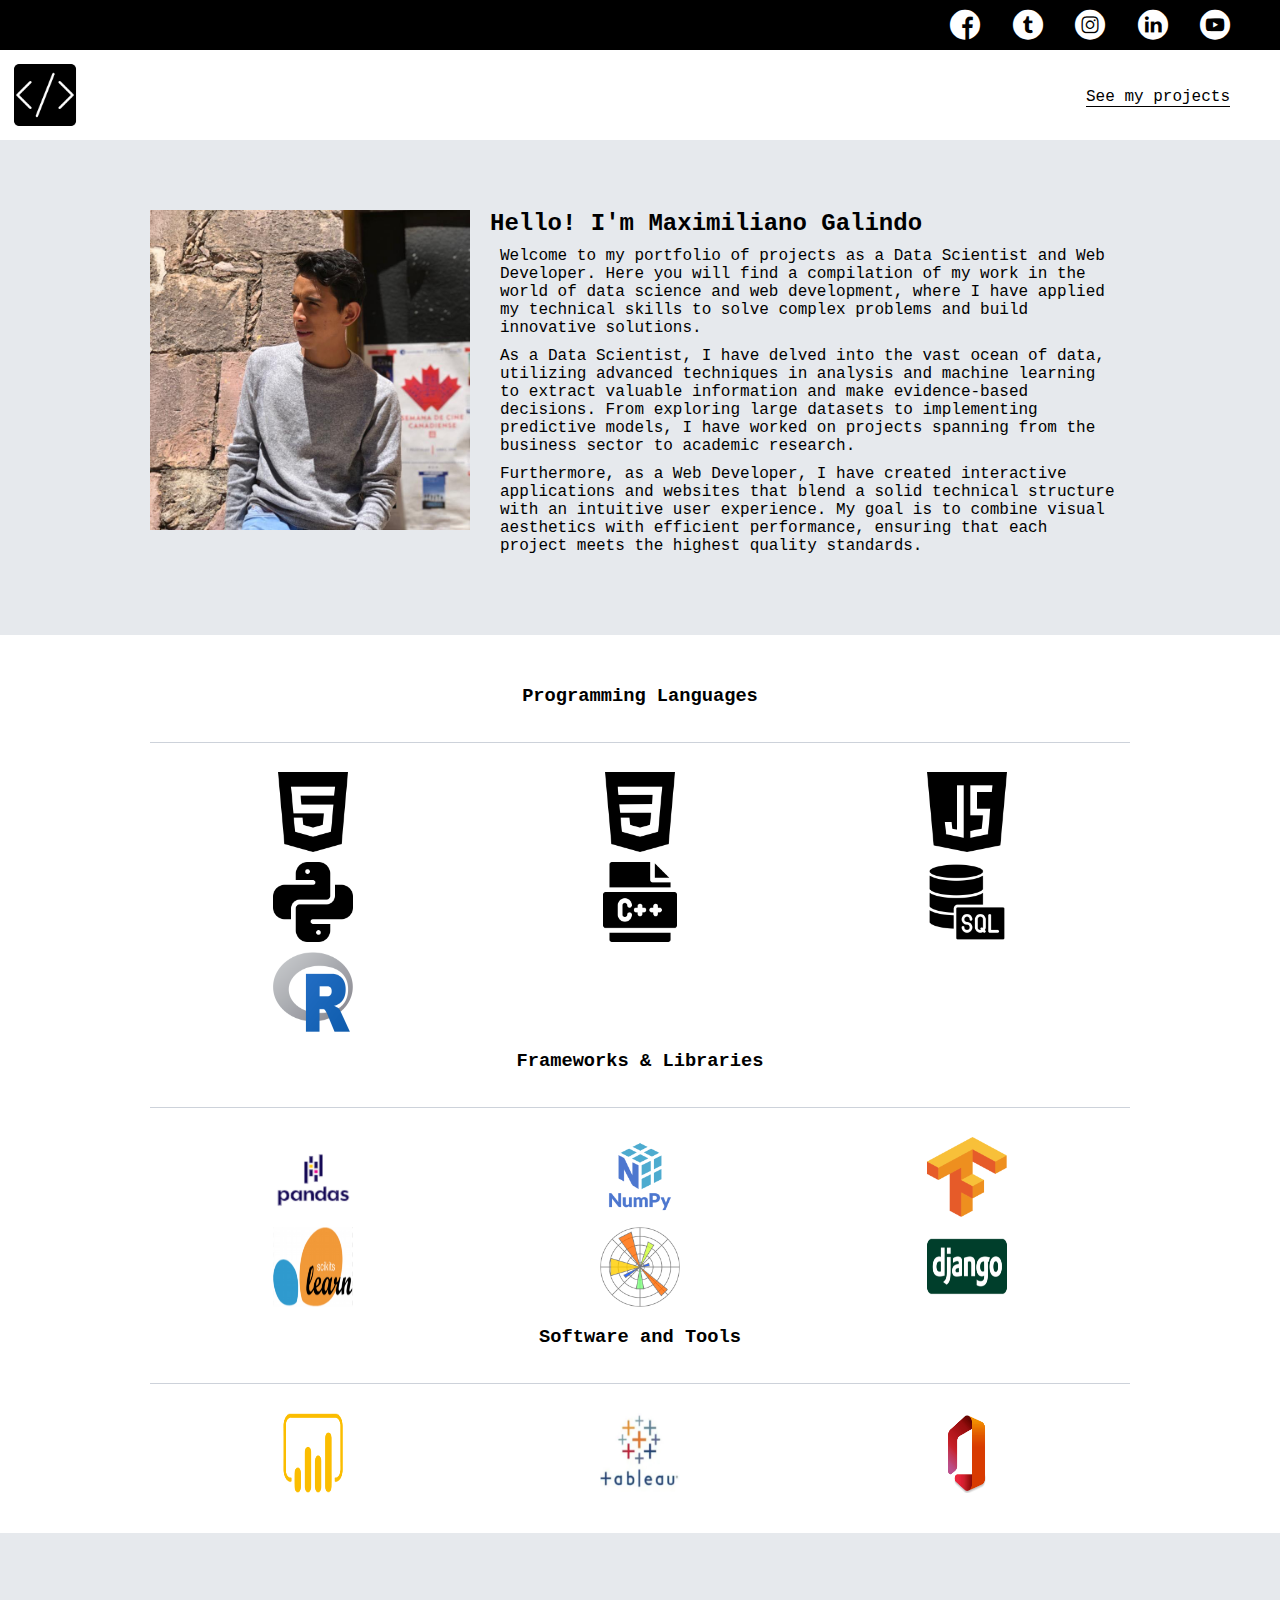
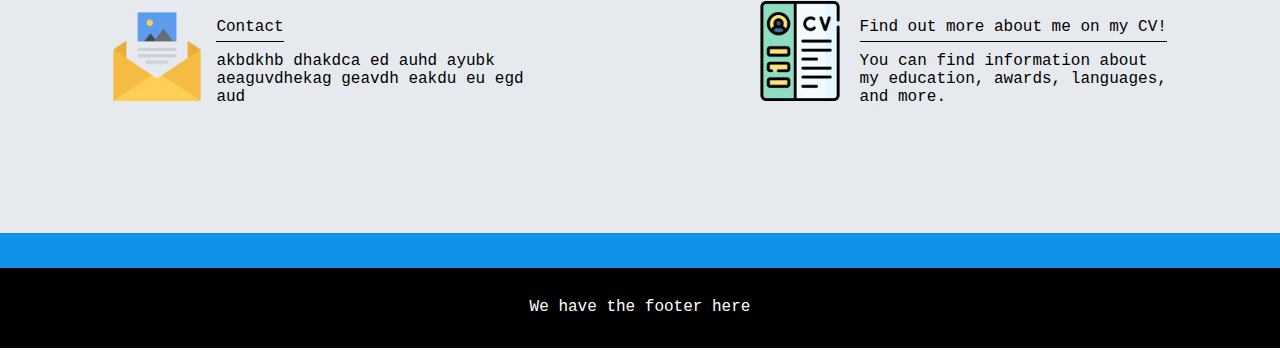
==== profile.html @ 111a143e "github-icon" ====
<!DOCTYPE html>
<html lang="en">
<head>
    <meta charset="UTF-8">
    <meta name="viewport" content="width=device-width, initial-scale=1.0">
    <link rel="stylesheet" href="/css/font/main.css">
    <link rel="stylesheet" href="css/font/flaticon.css">
    <link rel="stylesheet" href="css/font/media-queries.css">
    <title>My Blog</title>
</head>
<body>
    <header>
        <section class="header-icons-container">
            <div class="icons">
                <a href=""><span class="flaticon-001-facebook"></span></a>
                <a href=""><span class="flaticon-002-twitter"></span></a>
                <a href=""><span class="flaticon-011-instagram"></span></a>
                <a href=""><span class="flaticon-010-linkedin"></span></a>
                <a href=""><span class="flaticon-008-youtube"></span></a>
            </div>
        </section>
        <nav>
            <section class="nav-logo-container">
                <a href=""><img src="/assets/img/codigo.png" alt=""></a>
            </section>
            <section class="profile-link">
                <a href="projects.html">See my projects</a>
            </section>
        </nav>
    </header>
    <main>
        <section class="profile-main-container">
            <div class="grid-container profile-container">
                <div>
                    <img src="assets/img/max.JPG" alt="">
                </div>
                <div>
                    <h2>Hello! I'm Maximiliano Galindo</h2>
                    <p>Welcome to my portfolio of projects as a Data Scientist and Web Developer. Here you will find a compilation of my work in the world of data science and web development, where I have applied my technical skills to solve complex problems and build innovative solutions.</p>
                    
                    <p>As a Data Scientist, I have delved into the vast ocean of data, utilizing advanced techniques in analysis and machine learning to extract valuable information and make evidence-based decisions. From exploring large datasets to implementing predictive models, I have worked on projects spanning from the business sector to academic research.</p>
                        
                    <p>Furthermore, as a Web Developer, I have created interactive applications and websites that blend a solid technical structure with an intuitive user experience. My goal is to combine visual aesthetics with efficient performance, ensuring that each project meets the highest quality standards.</p>

                    
                </div>
            </div>
        </section>
        <section class="profile-main-projects">
            <div class="grid-container">
                <h3>Programming Languages</h3>
                <div class="projects-container">
                    <article class="project-container">
                        <!--<h4>Project name</h4>-->
                        <img class="skills-images" src="/assets/img/html-5.png" alt="html">
                        <!--<p>skndkj jewlba iali iuebd iuwl ieu wiu fubd weupif iubwd opwf reuwfw fiewpfb</p>-->
                    </article>
                    <article class="project-container">
                        <!--<h4>Project name</h4>-->
                        <img class="skills-images" src="assets/img/css-3.png" alt="css">
                        <!--<p>skndkj jewlba iali iuebd iuwl ieu wiu fubd weupif iubwd opwf reuwfw fiewpfb</p>-->
                    </article>
                    <article class="project-container">
                        <!--<h4>Project name</h4>-->
                        <img class="skills-images" src="/assets/img/secuencia-de-comandos-de-java.png" alt="js">
                        <!--<p>skndkj jewlba iali iuebd iuwl ieu wiu fubd weupif iubwd opwf reuwfw fiewpfb</p>-->
                    </article>
                    <article class="project-container">
                        <!--<h4>Project name</h4>-->
                        <img class="skills-images" src="/assets/img/piton.png" alt="python">
                        <!--<p>skndkj jewlba iali iuebd iuwl ieu wiu fubd weupif iubwd opwf reuwfw fiewpfb</p>-->
                    </article>
                    <article class="project-container">
                        <!--<h4>Project name</h4>-->
                        <img class="skills-images" src="/assets/img/c.png" alt="python">
                        <!--<p>skndkj jewlba iali iuebd iuwl ieu wiu fubd weupif iubwd opwf reuwfw fiewpfb</p>-->
                    </article>
                    <article class="project-container">
                        <!--<h4>Project name</h4>-->
                        <img class="skills-images" src="/assets/img/servidor-sql.png" alt="python">
                        <!--<p>skndkj jewlba iali iuebd iuwl ieu wiu fubd weupif iubwd opwf reuwfw fiewpfb</p>-->
                    </article>
                    <article class="project-container">
                        <!--<h4>Project name</h4>-->
                        <img class="skills-images" src="/assets/img/R_logo.svg.png" alt="python">
                        <!--<p>skndkj jewlba iali iuebd iuwl ieu wiu fubd weupif iubwd opwf reuwfw fiewpfb</p>-->
                    </article>
                </div>
                <h3>Frameworks & Libraries</h3>
                <div class="projects-container">
                    <article class="project-container">
                        <!--<h4>Project name</h4>-->
                        <img class="skills-images" src="/assets/img/pandas.png" alt="html">
                        <!--<p>skndkj jewlba iali iuebd iuwl ieu wiu fubd weupif iubwd opwf reuwfw fiewpfb</p>-->
                    </article>
                    <article class="project-container">
                        <!--<h4>Project name</h4>-->
                        <img class="skills-images" src="assets/img/numpy.png" alt="css">
                        <!--<p>skndkj jewlba iali iuebd iuwl ieu wiu fubd weupif iubwd opwf reuwfw fiewpfb</p>-->
                    </article>
                    <article class="project-container">
                        <!--<h4>Project name</h4>-->
                        <img class="skills-images" src="/assets/img/Tensorflow.png" alt="js">
                        <!--<p>skndkj jewlba iali iuebd iuwl ieu wiu fubd weupif iubwd opwf reuwfw fiewpfb</p>-->
                    </article>
                    <article class="project-container">
                        <!--<h4>Project name</h4>-->
                        <img class="skills-images" src="/assets/img/scikit.jpg" alt="js">
                        <!--<p>skndkj jewlba iali iuebd iuwl ieu wiu fubd weupif iubwd opwf reuwfw fiewpfb</p>-->
                    </article>
                    <article class="project-container">
                        <!--<h4>Project name</h4>-->
                        <img class="skills-images" src="/assets/img/Created_with_Matplotlib-logo.svg.png" alt="js">
                        <!--<p>skndkj jewlba iali iuebd iuwl ieu wiu fubd weupif iubwd opwf reuwfw fiewpfb</p>-->
                    </article>                   
                    <article class="project-container">
                        <!--<h4>Project name</h4>-->
                        <img class="skills-images" src="/assets/img/Django.png" alt="python">
                        <!--<p>skndkj jewlba iali iuebd iuwl ieu wiu fubd weupif iubwd opwf reuwfw fiewpfb</p>-->
                    </article>
                </div>
                <h3>Software and Tools</h3>
                <div class="projects-container">
                    <article class="project-container">
                        <!--<h4>Project name</h4>-->
                        <img class="skills-images" src="/assets/img/Microsoft-Power-BI-Logo_PNG3.png" alt="html">
                        <!--<p>skndkj jewlba iali iuebd iuwl ieu wiu fubd weupif iubwd opwf reuwfw fiewpfb</p>-->
                    </article>
                    <article class="project-container">
                        <!--<h4>Project name</h4>-->
                        <img class="skills-images" src="/assets/img/tableu.jpg" alt="html">
                        <!--<p>skndkj jewlba iali iuebd iuwl ieu wiu fubd weupif iubwd opwf reuwfw fiewpfb</p>-->
                    </article>
                    <article class="project-container">
                        <!--<h4>Project name</h4>-->
                        <img class="skills-images" src="/assets/img/Microsoft-Office-logo.png" alt="html">
                        <!--<p>skndkj jewlba iali iuebd iuwl ieu wiu fubd weupif iubwd opwf reuwfw fiewpfb</p>-->
                    </article>
            </div>
        </section>
        <section class="contact-main-container">
            <div>
                <img src="/assets/img/013-newsletter.png" alt="">
                <div class="contact-left">
                    <a href="">Contact</a>
                    <p>akbdkhb dhakdca  ed auhd ayubk  aeaguvdhekag geavdh eakdu eu egd aud</p>
                </div>
            </div>
            <div>
                <img src="/assets/img/cv.png" alt="">
                <div class="contact-right">
                    <a href="">Find out more about me on my CV!</a>
                    <p>You can find information about my education, awards, languages, and more.</p>
                </div>
            </div>
        </section>
    </main>
    <footer>
        <p>We have the footer here</p>
    </footer>
</body>
</html>
---- css/font/main.css ----
@import url('https://fonts.googleapis.com/css?family=Roboto+Mono:400,500,700|Roboto+Slab:400,700|Roboto:400,500,700,900&display=swap');


body {
    font-family:'Robot Mono', monospace;
    margin: 0;
    padding: 0;
}

a {
    text-decoration: none;
    display: inline;
    color: black;
}

.inactive {
    display: none;
}

.grid-container {
    max-width: 980px;
    margin: auto;
}

.home-body {
    position: fixed;
    top: 0;
    bottom: 0;
    left: 0;
    right: 0;
}

header {
    width: 100%;
    height: 140px;
    display: grid;
    grid-template-rows: 1fr 1fr;

}

header .header-icons-container {
    width: 100%;
    height: 50px;
    display: grid;
    background-color: black;
}

header .header-icons-container .icons {
    width: 300px;
    height: auto;
    display: flex;
    justify-items: flex-end;
    align-items: center;
    justify-content: space-between;
    justify-self: end;
    margin-right: 50px;
}

header .icons span {
    color: white;
}

nav {
    display: grid;
    grid-template-columns: 1fr 1fr;
    height: 90px;
}

nav .nav-logo-container {
    margin: 0;
}

nav .nav-logo-container img {
    width: 90px;
    margin-top: 0;
}

nav .profile-link {
    display: flex;
    align-items: center;
    justify-content: flex-end;
    margin-right: 50px;
}

nav .profile-link a {
    color: black;
    border-bottom: 1px solid black;
}

.home-main {
    display: grid;
    grid-template-columns: 1fr 4fr 1fr;
    height: 100%;
    background-image: url('/assets/img/fondo.png');
    background-position: center;
    background-repeat: no-repeat;
    background-size: cover;
}

.home-main section{
    display: grid;
    grid-column: 2;
    justify-items: center;
    height: 350px;
    margin-top: 80px;
    align-items: center;
}

.home-main-text {
    font-family: 'Roboto mono', monospace;
    font-size: 30px;
    font-weight: 700px;
    letter-spacing: 10px;
    color: white;
    text-align: center;
}

.home-main-button {
    width: 130px;
    height: 50px;
    background: #fff;
    display: grid;
    align-items: center;
    border-width: 0;
    border-style: none;
    border-radius: 5px;
}

.home-main-button a {
    font-family: 'Roboto Mono', monospace;
    font-weight: 700;
    font-size: 18px;
}

.projects-main {
    display: grid;
}

.projects-news-container {
    background-color: #e6e9ed;
    padding: 0 50px 40px;
}

.projects-main-new {
    display: grid;
    grid-template-columns: 2fr 1fr;
    grid-template-rows: 2fr;
}

.projects-news-img-container {
    grid-column: 1;
}

.projects-news-img-container img {
    width: 80%;
}

.projects-news-info-container {
    grid-column: 2;
}

.projects-news-info-container p{
    margin-bottom: 35px;
}

.projects-posts-container {
    padding: 0 50px 40px;
}

.projects-posts-container h3 {
    border-bottom: 1px solid #cdd2da;
    padding-bottom: 20px;
    text-align: center;
}

.projects-button {
    border: 1px solid #47cfac;
    border-radius: 5px;
    padding: 10px 15px;
    font-size: 12px;
}

.projects-posts-container .post-container {
    display: inline-block;
    padding-left: 10px;
    max-width: 30%;
    margin-bottom: 50px;
}

.projects-posts-container .post-container p {
    margin-bottom: 35px;
}

.projects-posts-container .post-container img {
    width: 100%;

}

footer {
    width: 100%;
    height: 80px;
    background-color: black;
    border-top: 35px solid #1092e9;
    text-align: center;
}

footer p {
    color: white;
    margin-top: 30px;
}

.project-img-container {
    padding: 0 50px 40px;
}

.project-img-container img {
    width: 100%;
}

.project-main-container {
    padding: 0 50px 40px;
}

.project-main-container h3 {
    border-bottom: 1px solid #cdd2da;
    padding-bottom: 20px;
}

.project-main-container article h1 {
    font-size: 35px;
}

.contact-main-container {
    width: 100%;
    min-height: 250px;
    background-color: #e6e9ed;
    text-align: center;
    padding-bottom: 50px;
}

.contact-main-container div {
    display: inline-block;
    width: 49.5%;
    height: 100%;
}

.contact-main-container div a {
    border-bottom: 1px solid black;
    padding-bottom: 5px;
}

.contact-main-container .contact-left, .contact-right {
    text-align: initial;
    margin-top: 85px;
}

.contact-main-container img {
    width: 100px;
}

.profile-main-container {
    padding: 70px 30px;
    background-color: #e6e9ed;
    margin-bottom: 50px;
}

.profile-main-container img {
    width: 320px;
    margin-right: 20px;
}

.profile-main-container h2 {
    margin-top: 0;
    margin-bottom: 10px;
}

.profile-container p {
    margin: 10px;
}

.profile-main-container .profile-container {
    display: flex;
}

.profile-main-projects {
    padding: 0 50px 40px;
}

.skills-images {
    margin-top: 10px;
    width: 80px;
    height: 80px;
}

.profile-main-projects h3 {
    border-bottom: 1px solid #cdd2da;
    padding-bottom: 35px;
    text-align: center;
}

.projects-container {
    display: grid;
    grid-template-columns: 1fr 1fr 1fr;
}

.git-logo img{
    width: 30px;
    height: 30px;
}

.plus-logo img{
    width: 30px;
    height: 30px;
}

.plus-logo--article img{
    width: 10px;
    height: 10px;
}

.project-container {
    display: flex;
    justify-content: center;
    align-items: center;
    padding: 0 5px;
}
---- css/font/flaticon.css ----
/*
  	Flaticon icon font: Flaticon
  	Creation date: 20/12/2018 09:27
  	*/

@font-face {
  font-family: "Flaticon";
  src: url("./Flaticon.eot");
  src: url("./Flaticon.eot?#iefix") format("embedded-opentype"),
       url("./Flaticon.woff") format("woff"),
       url("./Flaticon.ttf") format("truetype"),
       url("./Flaticon.svg#Flaticon") format("svg");
  font-weight: normal;
  font-style: normal;
}

@media screen and (-webkit-min-device-pixel-ratio:0) {
  @font-face {
    font-family: "Flaticon";
    src: url("./Flaticon.svg#Flaticon") format("svg");
  }
}

[class^="flaticon-"]:before, [class*=" flaticon-"]:before,
[class^="flaticon-"]:after, [class*=" flaticon-"]:after {   
  font-family: Flaticon;
        font-size: 30px;
font-style: normal;
margin-left: 20px;
}

.flaticon-001-facebook:before { content: "\f100"; }
.flaticon-002-twitter:before { content: "\f101"; }
.flaticon-003-whatsapp:before { content: "\f102"; }
.flaticon-004-groupme:before { content: "\f103"; }
.flaticon-005-kik:before { content: "\f104"; }
.flaticon-006-skype:before { content: "\f105"; }
.flaticon-007-periscope:before { content: "\f106"; }
.flaticon-008-youtube:before { content: "\f107"; }
.flaticon-009-itunes:before { content: "\f108"; }
.flaticon-010-linkedin:before { content: "\f109"; }
.flaticon-011-instagram:before { content: "\f10a"; }
.flaticon-012-messenger:before { content: "\f10b"; }
.flaticon-013-twitter-1:before { content: "\f10c"; }
.flaticon-014-snapchat:before { content: "\f10d"; }
.flaticon-015-reddit:before { content: "\f10e"; }
---- css/font/media-queries.css ----
@media (max-width:900px) {
    .projects-main-new {
        grid-template-columns: 1fr;
        grid-template-rows: 3fr;
    }

    .projects-news-img-container {
        grid-row: 2;
    }
    .projects-news-info-container {
        grid-column: 1;
        grid-row: 3;
    }

    .projects-posts-container .post-container{
        max-width: 45%;
    }

    .projects-main-container {
        grid-template-columns: 1fr 1fr;
        grid-template-rows: 2fr;
    }

    .profile-main-container .profile-container{
        display: block;
    }
}

@media (max-width: 600px) {
    .projects-posts-container .post-container {
        max-width: 95%;
    }
}
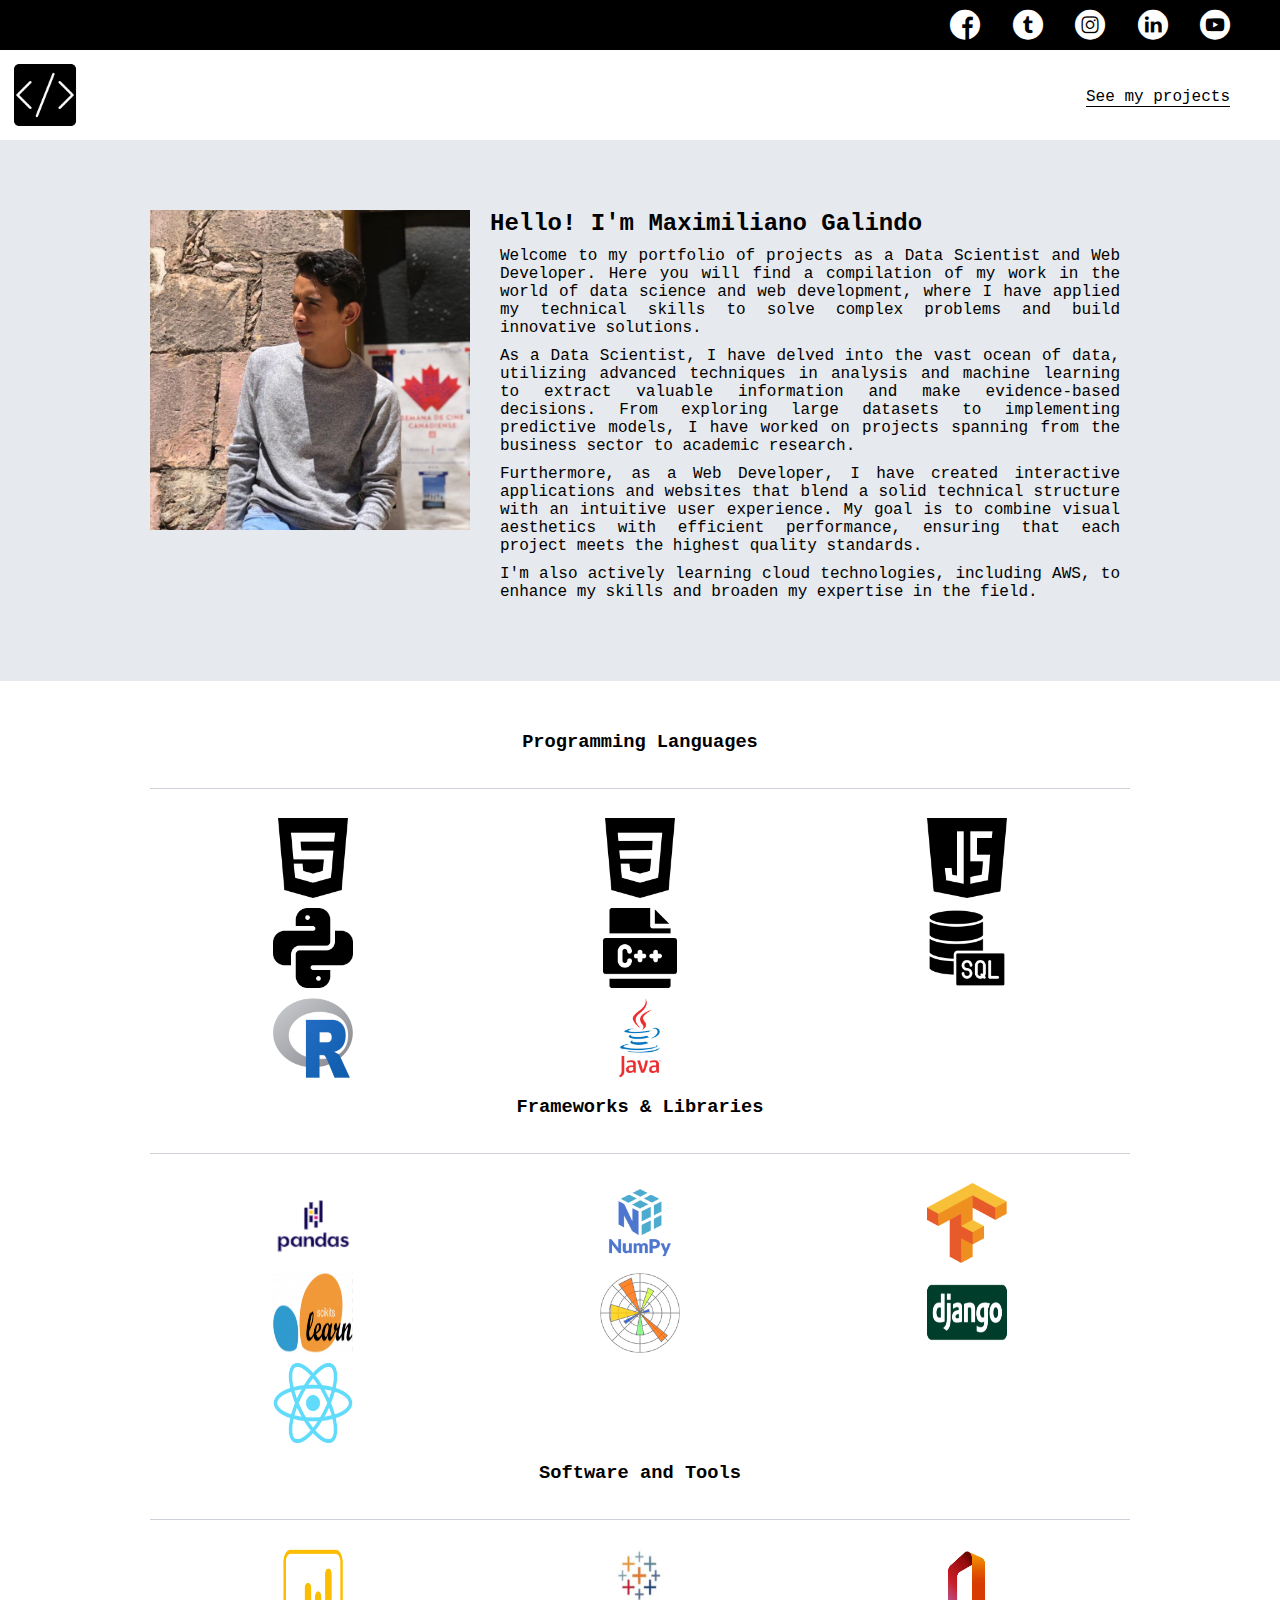
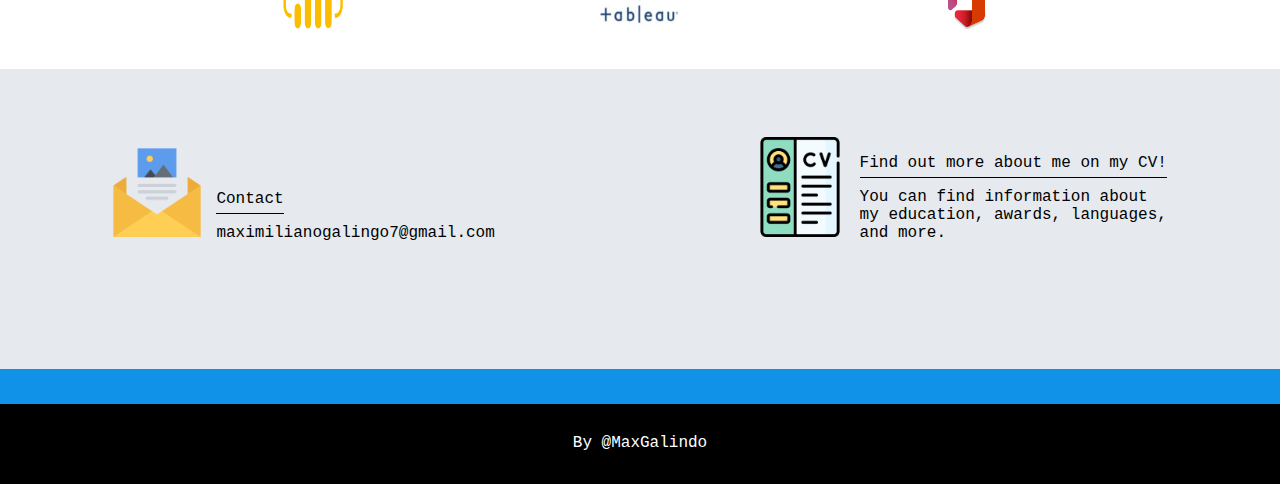
==== commit 632cd48b: ":)" ====
--- a/profile.html
+++ b/profile.html
@@ -6,16 +6,16 @@
     <link rel="stylesheet" href="/css/font/main.css">
     <link rel="stylesheet" href="css/font/flaticon.css">
     <link rel="stylesheet" href="css/font/media-queries.css">
-    <title>My Blog</title>
+    <title>Portfolio</title>
 </head>
 <body>
     <header>
         <section class="header-icons-container">
             <div class="icons">
-                <a href=""><span class="flaticon-001-facebook"></span></a>
-                <a href=""><span class="flaticon-002-twitter"></span></a>
+                <a href="https://www.facebook.com/max.galindohernandez/"><span class="flaticon-001-facebook"></span></a>
+                <a href="https://twitter.com/MaxGalindo5"><span class="flaticon-002-twitter"></span></a>
                 <a href=""><span class="flaticon-011-instagram"></span></a>
-                <a href=""><span class="flaticon-010-linkedin"></span></a>
+                <a href="https://www.linkedin.com/in/maximiliano-de-jesús-galindo-hernández/"><span class="flaticon-010-linkedin"></span></a>
                 <a href=""><span class="flaticon-008-youtube"></span></a>
             </div>
         </section>
@@ -36,12 +36,15 @@
                 </div>
                 <div>
                     <h2>Hello! I'm Maximiliano Galindo</h2>
-                    <p>Welcome to my portfolio of projects as a Data Scientist and Web Developer. Here you will find a compilation of my work in the world of data science and web development, where I have applied my technical skills to solve complex problems and build innovative solutions.</p>
+                    <p class="description-paragraph">Welcome to my portfolio of projects as a Data Scientist and Web Developer. Here you will find a compilation of my work in the world of data science and web development, where I have applied my technical skills to solve complex problems and build innovative solutions.</p>
                     
-                    <p>As a Data Scientist, I have delved into the vast ocean of data, utilizing advanced techniques in analysis and machine learning to extract valuable information and make evidence-based decisions. From exploring large datasets to implementing predictive models, I have worked on projects spanning from the business sector to academic research.</p>
+                    <p class="description-paragraph">As a Data Scientist, I have delved into the vast ocean of data, utilizing advanced techniques in analysis and machine learning to extract valuable information and make evidence-based decisions. From exploring large datasets to implementing predictive models, I have worked on projects spanning from the business sector to academic research.</p>
                         
-                    <p>Furthermore, as a Web Developer, I have created interactive applications and websites that blend a solid technical structure with an intuitive user experience. My goal is to combine visual aesthetics with efficient performance, ensuring that each project meets the highest quality standards.</p>
-
+                    <p class="description-paragraph">Furthermore, as a Web Developer, I have created interactive applications and websites that blend a solid technical structure with an intuitive user experience. My goal is to combine visual aesthetics with efficient performance, ensuring that each project meets the highest quality standards.</p>
+                    
+                    <p class="description-paragraph">
+                        I'm also actively learning cloud technologies, including AWS, to enhance my skills and broaden my expertise in the field.
+                    </p>
                     
                 </div>
             </div>
@@ -85,6 +88,11 @@
                         <img class="skills-images" src="/assets/img/R_logo.svg.png" alt="python">
                         <!--<p>skndkj jewlba iali iuebd iuwl ieu wiu fubd weupif iubwd opwf reuwfw fiewpfb</p>-->
                     </article>
+                    <article class="project-container">
+                        <!--<h4>Project name</h4>-->
+                        <img class="skills-images" src="/assets/img/java.webp" alt="java">
+                        <!--<p>skndkj jewlba iali iuebd iuwl ieu wiu fubd weupif iubwd opwf reuwfw fiewpfb</p>-->
+                    </article>
                 </div>
                 <h3>Frameworks & Libraries</h3>
                 <div class="projects-container">
@@ -118,6 +126,11 @@
                         <img class="skills-images" src="/assets/img/Django.png" alt="python">
                         <!--<p>skndkj jewlba iali iuebd iuwl ieu wiu fubd weupif iubwd opwf reuwfw fiewpfb</p>-->
                     </article>
+                    <article class="project-container">
+                        <!--<h4>Project name</h4>-->
+                        <img class="skills-images" src="/assets/img/React-icon.svg.png" alt="react">
+                        <!--<p>skndkj jewlba iali iuebd iuwl ieu wiu fubd weupif iubwd opwf reuwfw fiewpfb</p>-->
+                    </article>
                 </div>
                 <h3>Software and Tools</h3>
                 <div class="projects-container">
@@ -142,21 +155,21 @@
             <div>
                 <img src="/assets/img/013-newsletter.png" alt="">
                 <div class="contact-left">
-                    <a href="">Contact</a>
-                    <p>akbdkhb dhakdca  ed auhd ayubk  aeaguvdhekag geavdh eakdu eu egd aud</p>
+                    <a href="mailto:maximilianogalingo7@gmail.com">Contact</a>
+                    <p>maximilianogalingo7@gmail.com</p>
                 </div>
             </div>
             <div>
                 <img src="/assets/img/cv.png" alt="">
                 <div class="contact-right">
-                    <a href="">Find out more about me on my CV!</a>
+                    <a href="/CV.pdf">Find out more about me on my CV!</a>
                     <p>You can find information about my education, awards, languages, and more.</p>
                 </div>
             </div>
         </section>
     </main>
     <footer>
-        <p>We have the footer here</p>
+        <p>By @MaxGalindo</p>
     </footer>
 </body>
 </html>--- a/css/font/main.css
+++ b/css/font/main.css
@@ -163,6 +163,36 @@
     margin-bottom: 35px;
 }
 
+.project-card {
+    border: 1px solid #ccc;
+    border-radius: 5px;
+    padding: 20px;
+    margin-bottom: 20px;
+    box-shadow: 0px 0px 5px rgba(0, 0, 0, 0.1);
+    overflow: hidden;
+    max-height: 400px; /* Set the maximum height for the card */
+    scrollbar-width: thin; /* Set the width of the scrollbar */
+    scrollbar-color: #ccc transparent; /* Set the color of the scrollbar thumb and track */
+
+}
+
+.project-card::-webkit-scrollbar {
+    width: 6px; /* Set the width of the scrollbar */
+}
+
+.project-card::-webkit-scrollbar-thumb {
+    background-color: #ccc; /* Set the color of the scrollbar thumb */
+    border-radius: 3px; /* Round the edges of the thumb */
+}
+
+.project-card::-webkit-scrollbar-thumb:hover {
+    background-color: #aaa; /* Set the color of the scrollbar thumb on hover */
+}
+
+.project-card:hover {
+    overflow-y: auto;
+}
+
 .projects-posts-container {
     padding: 0 50px 40px;
 }
@@ -171,6 +201,22 @@
     border-bottom: 1px solid #cdd2da;
     padding-bottom: 20px;
     text-align: center;
+}
+
+.projects-new-info-container,
+.post-container {
+    text-align: justify;
+    hyphens: auto;
+}
+
+.projects-new-info-container h2,
+.post-container h4 {
+    margin-top: 10 px;
+}
+
+.projects-new-info-container p,
+.post-container p {
+    margin-bottom: 15px;
 }
 
 .projects-button {
@@ -180,7 +226,7 @@
     font-size: 12px;
 }
 
-.projects-posts-container .post-container {
+/*.projects-posts-container .post-container {
     display: inline-block;
     padding-left: 10px;
     max-width: 30%;
@@ -195,6 +241,30 @@
     width: 100%;
 
 }
+*/
+
+.projects-posts-container .grid-container {
+    display: flex;
+    flex-wrap: wrap;
+    justify-content: space-between;
+}
+
+.projects-posts-container .post-container {
+    flex: 0 0 calc(30% - 10px); /* Calculate the width to include margin */
+    margin-bottom: 50px;
+    padding-left: 10px;
+    display: flex;
+    flex-direction: column;
+}
+
+.projects-posts-container .post-container p {
+    margin-bottom: 35px;
+}
+
+.projects-posts-container .post-container img {
+    width: 100%;
+}
+
 
 footer {
     width: 100%;
@@ -278,6 +348,11 @@
     margin: 10px;
 }
 
+.description-paragraph {
+    text-align: justify;
+}
+
+
 .profile-main-container .profile-container {
     display: flex;
 }
@@ -313,9 +388,14 @@
     height: 30px;
 }
 
-.plus-logo--article img{
-    width: 10px;
-    height: 10px;
+.project-buttons .plus-logo img{
+    width: 30px;
+    height: 30px;
+}
+
+.project-buttons .git-logo img{
+    width: 30px;
+    height: 30px;
 }
 
 .project-container {
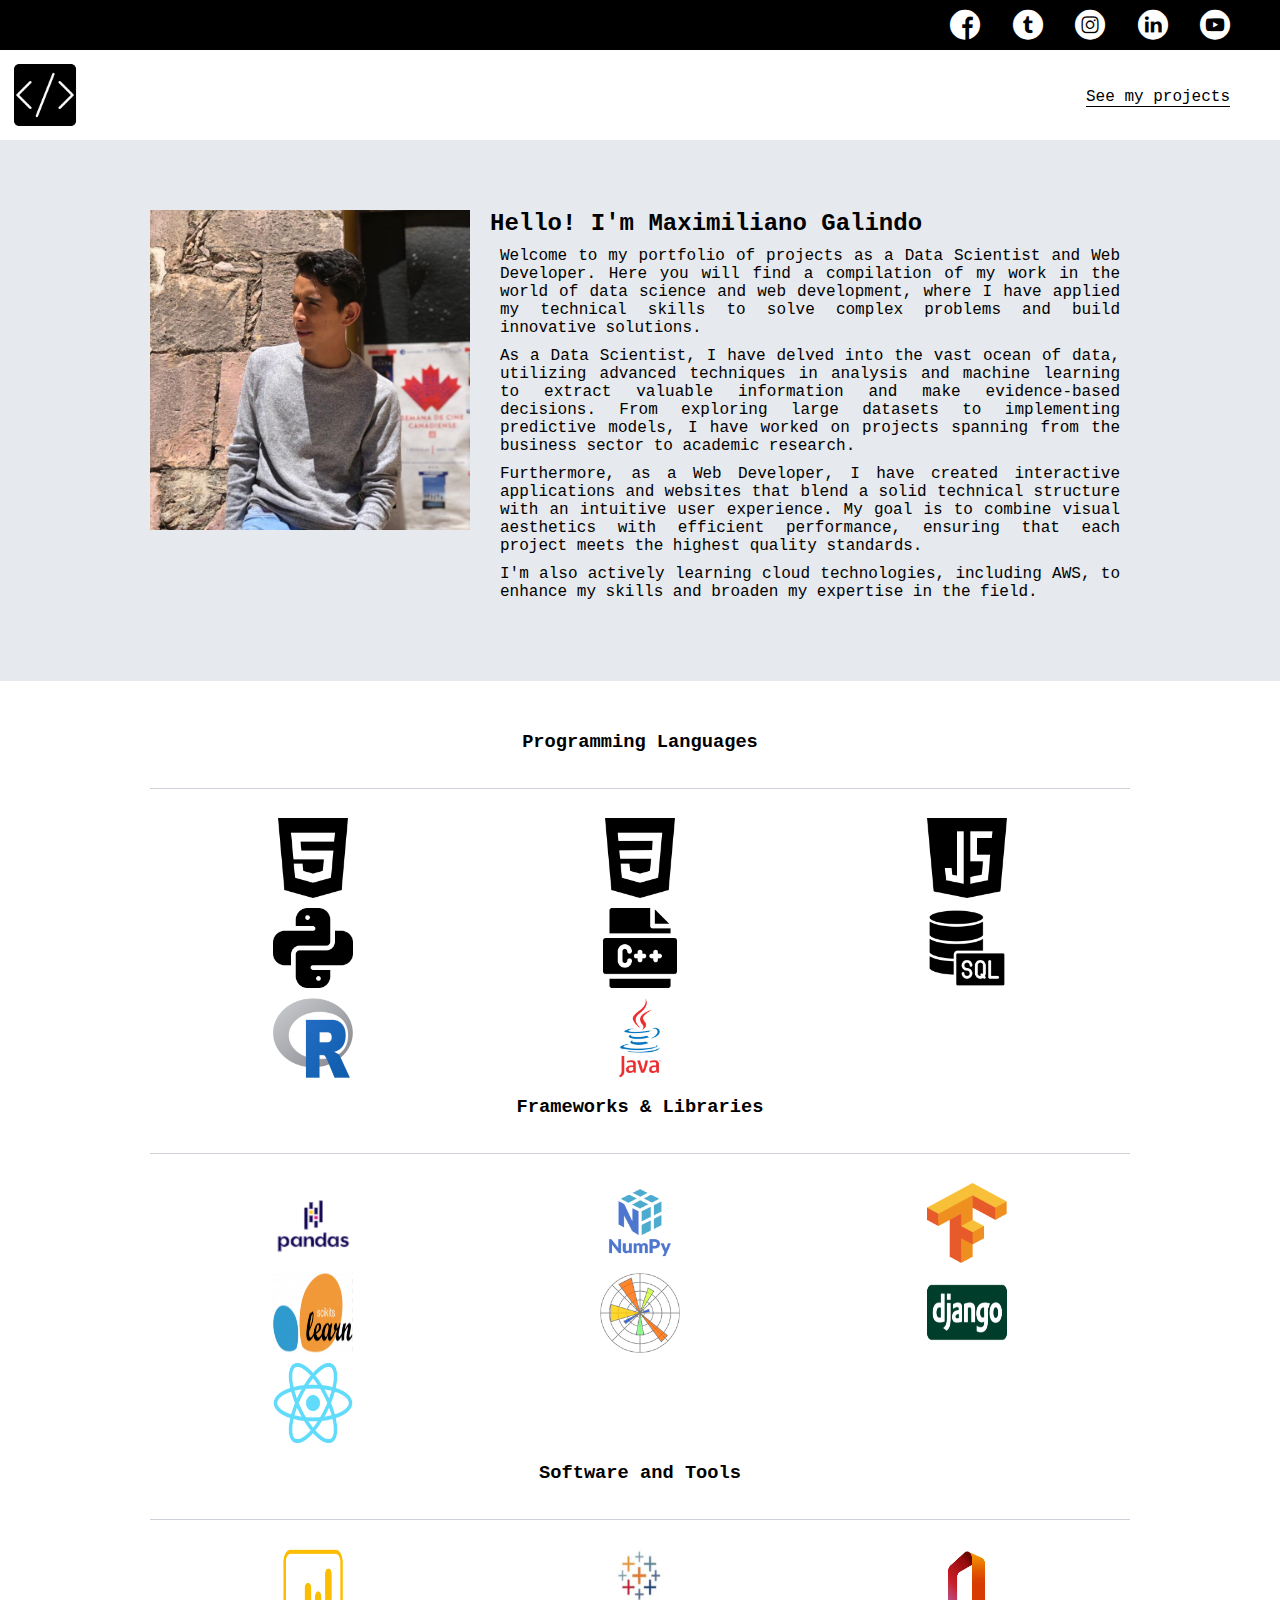
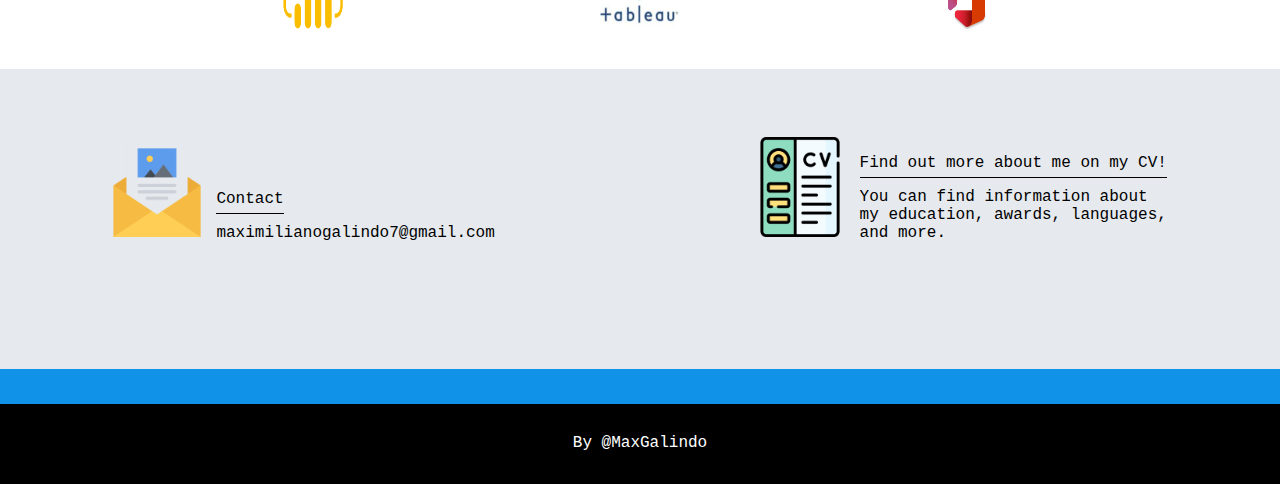
==== commit dea3b9bb: "cv2" ====
--- a/profile.html
+++ b/profile.html
@@ -3,9 +3,9 @@
 <head>
     <meta charset="UTF-8">
     <meta name="viewport" content="width=device-width, initial-scale=1.0">
-    <link rel="stylesheet" href="/css/font/main.css">
-    <link rel="stylesheet" href="css/font/flaticon.css">
-    <link rel="stylesheet" href="css/font/media-queries.css">
+    <link rel="stylesheet" href="main.css">
+    <link rel="stylesheet" href="flaticon.css">
+    <link rel="stylesheet" href="media-queries.css">
     <title>Portfolio</title>
 </head>
 <body>
@@ -21,7 +21,7 @@
         </section>
         <nav>
             <section class="nav-logo-container">
-                <a href=""><img src="/assets/img/codigo.png" alt=""></a>
+                <a href=""><img src="assets/img/codigo.png" alt=""></a>
             </section>
             <section class="profile-link">
                 <a href="projects.html">See my projects</a>
@@ -55,7 +55,7 @@
                 <div class="projects-container">
                     <article class="project-container">
                         <!--<h4>Project name</h4>-->
-                        <img class="skills-images" src="/assets/img/html-5.png" alt="html">
+                        <img class="skills-images" src="assets/img/html-5.png" alt="html">
                         <!--<p>skndkj jewlba iali iuebd iuwl ieu wiu fubd weupif iubwd opwf reuwfw fiewpfb</p>-->
                     </article>
                     <article class="project-container">
@@ -65,32 +65,32 @@
                     </article>
                     <article class="project-container">
                         <!--<h4>Project name</h4>-->
-                        <img class="skills-images" src="/assets/img/secuencia-de-comandos-de-java.png" alt="js">
+                        <img class="skills-images" src="assets/img/secuencia-de-comandos-de-java.png" alt="js">
                         <!--<p>skndkj jewlba iali iuebd iuwl ieu wiu fubd weupif iubwd opwf reuwfw fiewpfb</p>-->
                     </article>
                     <article class="project-container">
                         <!--<h4>Project name</h4>-->
-                        <img class="skills-images" src="/assets/img/piton.png" alt="python">
+                        <img class="skills-images" src="assets/img/piton.png" alt="python">
                         <!--<p>skndkj jewlba iali iuebd iuwl ieu wiu fubd weupif iubwd opwf reuwfw fiewpfb</p>-->
                     </article>
                     <article class="project-container">
                         <!--<h4>Project name</h4>-->
-                        <img class="skills-images" src="/assets/img/c.png" alt="python">
+                        <img class="skills-images" src="assets/img/c.png" alt="python">
                         <!--<p>skndkj jewlba iali iuebd iuwl ieu wiu fubd weupif iubwd opwf reuwfw fiewpfb</p>-->
                     </article>
                     <article class="project-container">
                         <!--<h4>Project name</h4>-->
-                        <img class="skills-images" src="/assets/img/servidor-sql.png" alt="python">
+                        <img class="skills-images" src="assets/img/servidor-sql.png" alt="python">
                         <!--<p>skndkj jewlba iali iuebd iuwl ieu wiu fubd weupif iubwd opwf reuwfw fiewpfb</p>-->
                     </article>
                     <article class="project-container">
                         <!--<h4>Project name</h4>-->
-                        <img class="skills-images" src="/assets/img/R_logo.svg.png" alt="python">
+                        <img class="skills-images" src="assets/img/R_logo.svg.png" alt="python">
                         <!--<p>skndkj jewlba iali iuebd iuwl ieu wiu fubd weupif iubwd opwf reuwfw fiewpfb</p>-->
                     </article>
                     <article class="project-container">
                         <!--<h4>Project name</h4>-->
-                        <img class="skills-images" src="/assets/img/java.webp" alt="java">
+                        <img class="skills-images" src="assets/img/java.webp" alt="java">
                         <!--<p>skndkj jewlba iali iuebd iuwl ieu wiu fubd weupif iubwd opwf reuwfw fiewpfb</p>-->
                     </article>
                 </div>
@@ -98,7 +98,7 @@
                 <div class="projects-container">
                     <article class="project-container">
                         <!--<h4>Project name</h4>-->
-                        <img class="skills-images" src="/assets/img/pandas.png" alt="html">
+                        <img class="skills-images" src="assets/img/pandas.png" alt="html">
                         <!--<p>skndkj jewlba iali iuebd iuwl ieu wiu fubd weupif iubwd opwf reuwfw fiewpfb</p>-->
                     </article>
                     <article class="project-container">
@@ -108,27 +108,27 @@
                     </article>
                     <article class="project-container">
                         <!--<h4>Project name</h4>-->
-                        <img class="skills-images" src="/assets/img/Tensorflow.png" alt="js">
+                        <img class="skills-images" src="assets/img/Tensorflow.png" alt="TF">
                         <!--<p>skndkj jewlba iali iuebd iuwl ieu wiu fubd weupif iubwd opwf reuwfw fiewpfb</p>-->
                     </article>
                     <article class="project-container">
                         <!--<h4>Project name</h4>-->
-                        <img class="skills-images" src="/assets/img/scikit.jpg" alt="js">
+                        <img class="skills-images" src="assets/img/scikit.jpg" alt="sklearn">
                         <!--<p>skndkj jewlba iali iuebd iuwl ieu wiu fubd weupif iubwd opwf reuwfw fiewpfb</p>-->
                     </article>
                     <article class="project-container">
                         <!--<h4>Project name</h4>-->
-                        <img class="skills-images" src="/assets/img/Created_with_Matplotlib-logo.svg.png" alt="js">
+                        <img class="skills-images" src="assets/img/Created_with_Matplotlib-logo.svg.png" alt="Matplotlib">
                         <!--<p>skndkj jewlba iali iuebd iuwl ieu wiu fubd weupif iubwd opwf reuwfw fiewpfb</p>-->
                     </article>                   
                     <article class="project-container">
                         <!--<h4>Project name</h4>-->
-                        <img class="skills-images" src="/assets/img/Django.png" alt="python">
+                        <img class="skills-images" src="assets/img/Django.png" alt="Django">
                         <!--<p>skndkj jewlba iali iuebd iuwl ieu wiu fubd weupif iubwd opwf reuwfw fiewpfb</p>-->
                     </article>
                     <article class="project-container">
                         <!--<h4>Project name</h4>-->
-                        <img class="skills-images" src="/assets/img/React-icon.svg.png" alt="react">
+                        <img class="skills-images" src="assets/img/React-icon.svg.png" alt="react">
                         <!--<p>skndkj jewlba iali iuebd iuwl ieu wiu fubd weupif iubwd opwf reuwfw fiewpfb</p>-->
                     </article>
                 </div>
@@ -136,33 +136,33 @@
                 <div class="projects-container">
                     <article class="project-container">
                         <!--<h4>Project name</h4>-->
-                        <img class="skills-images" src="/assets/img/Microsoft-Power-BI-Logo_PNG3.png" alt="html">
+                        <img class="skills-images" src="assets/img/Microsoft-Power-BI-Logo_PNG3.png" alt="powerbi">
                         <!--<p>skndkj jewlba iali iuebd iuwl ieu wiu fubd weupif iubwd opwf reuwfw fiewpfb</p>-->
                     </article>
                     <article class="project-container">
                         <!--<h4>Project name</h4>-->
-                        <img class="skills-images" src="/assets/img/tableu.jpg" alt="html">
+                        <img class="skills-images" src="assets/img/tableu.jpg" alt="tableu">
                         <!--<p>skndkj jewlba iali iuebd iuwl ieu wiu fubd weupif iubwd opwf reuwfw fiewpfb</p>-->
                     </article>
                     <article class="project-container">
                         <!--<h4>Project name</h4>-->
-                        <img class="skills-images" src="/assets/img/Microsoft-Office-logo.png" alt="html">
+                        <img class="skills-images" src="assets/img/Microsoft-Office-logo.png" alt="office">
                         <!--<p>skndkj jewlba iali iuebd iuwl ieu wiu fubd weupif iubwd opwf reuwfw fiewpfb</p>-->
                     </article>
             </div>
         </section>
         <section class="contact-main-container">
             <div>
-                <img src="/assets/img/013-newsletter.png" alt="">
+                <img src="assets/img/013-newsletter.png" alt="">
                 <div class="contact-left">
                     <a href="mailto:maximilianogalingo7@gmail.com">Contact</a>
-                    <p>maximilianogalingo7@gmail.com</p>
+                    <p>maximilianogalindo7@gmail.com</p>
                 </div>
             </div>
             <div>
-                <img src="/assets/img/cv.png" alt="">
+                <img src="assets/img/cv.png" alt="">
                 <div class="contact-right">
-                    <a href="/CV.pdf">Find out more about me on my CV!</a>
+                    <a href="CV.pdf">Find out more about me on my CV!</a>
                     <p>You can find information about my education, awards, languages, and more.</p>
                 </div>
             </div>
--- a/main.css
+++ b/main.css
@@ -0,0 +1,406 @@
+@import url('https://fonts.googleapis.com/css?family=Roboto+Mono:400,500,700|Roboto+Slab:400,700|Roboto:400,500,700,900&display=swap');
+
+
+body {
+    font-family:'Robot Mono', monospace;
+    margin: 0;
+    padding: 0;
+}
+
+a {
+    text-decoration: none;
+    display: inline;
+    color: black;
+}
+
+.inactive {
+    display: none;
+}
+
+.grid-container {
+    max-width: 980px;
+    margin: auto;
+}
+
+.home-body {
+    position: fixed;
+    top: 0;
+    bottom: 0;
+    left: 0;
+    right: 0;
+}
+
+header {
+    width: 100%;
+    height: 140px;
+    display: grid;
+    grid-template-rows: 1fr 1fr;
+
+}
+
+header .header-icons-container {
+    width: 100%;
+    height: 50px;
+    display: grid;
+    background-color: black;
+}
+
+header .header-icons-container .icons {
+    width: 300px;
+    height: auto;
+    display: flex;
+    justify-items: flex-end;
+    align-items: center;
+    justify-content: space-between;
+    justify-self: end;
+    margin-right: 50px;
+}
+
+header .icons span {
+    color: white;
+}
+
+nav {
+    display: grid;
+    grid-template-columns: 1fr 1fr;
+    height: 90px;
+}
+
+nav .nav-logo-container {
+    margin: 0;
+}
+
+nav .nav-logo-container img {
+    width: 90px;
+    margin-top: 0;
+}
+
+nav .profile-link {
+    display: flex;
+    align-items: center;
+    justify-content: flex-end;
+    margin-right: 50px;
+}
+
+nav .profile-link a {
+    color: black;
+    border-bottom: 1px solid black;
+}
+
+.home-main {
+    display: grid;
+    grid-template-columns: 1fr 4fr 1fr;
+    height: 100%;
+    background-color: black;
+    background-position: center;
+    background-repeat: no-repeat;
+    background-size: cover;
+}
+
+.home-main section{
+    display: grid;
+    grid-column: 2;
+    justify-items: center;
+    height: 350px;
+    margin-top: 80px;
+    align-items: center;
+}
+
+.home-main-text {
+    font-family: 'Roboto mono', monospace;
+    font-size: 30px;
+    font-weight: 700px;
+    letter-spacing: 10px;
+    color: white;
+    text-align: center;
+}
+
+.home-main-button {
+    width: 130px;
+    height: 50px;
+    background: #fff;
+    display: grid;
+    align-items: center;
+    border-width: 0;
+    border-style: none;
+    border-radius: 5px;
+}
+
+.home-main-button a {
+    font-family: 'Roboto Mono', monospace;
+    font-weight: 700;
+    font-size: 18px;
+}
+
+.projects-main {
+    display: grid;
+}
+
+.projects-news-container {
+    background-color: #e6e9ed;
+    padding: 0 50px 40px;
+}
+
+.projects-main-new {
+    display: grid;
+    grid-template-columns: 2fr 1fr;
+    grid-template-rows: 2fr;
+}
+
+.projects-news-img-container {
+    grid-column: 1;
+}
+
+.projects-news-img-container img {
+    width: 80%;
+}
+
+.projects-news-info-container {
+    grid-column: 2;
+}
+
+.projects-news-info-container p{
+    margin-bottom: 35px;
+}
+
+.project-card {
+    border: 1px solid #ccc;
+    border-radius: 5px;
+    padding: 20px;
+    margin-bottom: 20px;
+    box-shadow: 0px 0px 5px rgba(0, 0, 0, 0.1);
+    overflow: hidden;
+    max-height: 400px; /* Set the maximum height for the card */
+    scrollbar-width: thin; /* Set the width of the scrollbar */
+    scrollbar-color: #ccc transparent; /* Set the color of the scrollbar thumb and track */
+
+}
+
+.project-card::-webkit-scrollbar {
+    width: 6px; /* Set the width of the scrollbar */
+}
+
+.project-card::-webkit-scrollbar-thumb {
+    background-color: #ccc; /* Set the color of the scrollbar thumb */
+    border-radius: 3px; /* Round the edges of the thumb */
+}
+
+.project-card::-webkit-scrollbar-thumb:hover {
+    background-color: #aaa; /* Set the color of the scrollbar thumb on hover */
+}
+
+.project-card:hover {
+    overflow-y: auto;
+}
+
+.projects-posts-container {
+    padding: 0 50px 40px;
+}
+
+.projects-posts-container h3 {
+    border-bottom: 1px solid #cdd2da;
+    padding-bottom: 20px;
+    text-align: center;
+}
+
+.projects-new-info-container,
+.post-container {
+    text-align: justify;
+    hyphens: auto;
+}
+
+.projects-new-info-container h2,
+.post-container h4 {
+    margin-top: 10 px;
+}
+
+.projects-new-info-container p,
+.post-container p {
+    margin-bottom: 15px;
+}
+
+.projects-button {
+    border: 1px solid #47cfac;
+    border-radius: 5px;
+    padding: 10px 15px;
+    font-size: 12px;
+}
+
+/*.projects-posts-container .post-container {
+    display: inline-block;
+    padding-left: 10px;
+    max-width: 30%;
+    margin-bottom: 50px;
+}
+
+.projects-posts-container .post-container p {
+    margin-bottom: 35px;
+}
+
+.projects-posts-container .post-container img {
+    width: 100%;
+
+}
+*/
+
+.projects-posts-container .grid-container {
+    display: flex;
+    flex-wrap: wrap;
+    justify-content: space-between;
+}
+
+.projects-posts-container .post-container {
+    flex: 0 0 calc(30% - 10px); /* Calculate the width to include margin */
+    margin-bottom: 50px;
+    padding-left: 10px;
+    display: flex;
+    flex-direction: column;
+}
+
+.projects-posts-container .post-container p {
+    margin-bottom: 35px;
+}
+
+.projects-posts-container .post-container img {
+    width: 100%;
+}
+
+
+footer {
+    width: 100%;
+    height: 80px;
+    background-color: black;
+    border-top: 35px solid #1092e9;
+    text-align: center;
+}
+
+footer p {
+    color: white;
+    margin-top: 30px;
+}
+
+.project-img-container {
+    padding: 0 50px 40px;
+}
+
+.project-img-container img {
+    width: 100%;
+}
+
+.project-main-container {
+    padding: 0 50px 40px;
+}
+
+.project-main-container h3 {
+    border-bottom: 1px solid #cdd2da;
+    padding-bottom: 20px;
+}
+
+.project-main-container article h1 {
+    font-size: 35px;
+}
+
+.contact-main-container {
+    width: 100%;
+    min-height: 250px;
+    background-color: #e6e9ed;
+    text-align: center;
+    padding-bottom: 50px;
+}
+
+.contact-main-container div {
+    display: inline-block;
+    width: 49.5%;
+    height: 100%;
+}
+
+.contact-main-container div a {
+    border-bottom: 1px solid black;
+    padding-bottom: 5px;
+}
+
+.contact-main-container .contact-left, .contact-right {
+    text-align: initial;
+    margin-top: 85px;
+}
+
+.contact-main-container img {
+    width: 100px;
+}
+
+.profile-main-container {
+    padding: 70px 30px;
+    background-color: #e6e9ed;
+    margin-bottom: 50px;
+}
+
+.profile-main-container img {
+    width: 320px;
+    margin-right: 20px;
+}
+
+.profile-main-container h2 {
+    margin-top: 0;
+    margin-bottom: 10px;
+}
+
+.profile-container p {
+    margin: 10px;
+}
+
+.description-paragraph {
+    text-align: justify;
+}
+
+
+.profile-main-container .profile-container {
+    display: flex;
+}
+
+.profile-main-projects {
+    padding: 0 50px 40px;
+}
+
+.skills-images {
+    margin-top: 10px;
+    width: 80px;
+    height: 80px;
+}
+
+.profile-main-projects h3 {
+    border-bottom: 1px solid #cdd2da;
+    padding-bottom: 35px;
+    text-align: center;
+}
+
+.projects-container {
+    display: grid;
+    grid-template-columns: 1fr 1fr 1fr;
+}
+
+.git-logo img{
+    width: 30px;
+    height: 30px;
+}
+
+.plus-logo img{
+    width: 30px;
+    height: 30px;
+}
+
+.project-buttons .plus-logo img{
+    width: 30px;
+    height: 30px;
+}
+
+.project-buttons .git-logo img{
+    width: 30px;
+    height: 30px;
+}
+
+.project-container {
+    display: flex;
+    justify-content: center;
+    align-items: center;
+    padding: 0 5px;
+}--- a/flaticon.css
+++ b/flaticon.css
@@ -0,0 +1,46 @@
+	/*
+  	Flaticon icon font: Flaticon
+  	Creation date: 20/12/2018 09:27
+  	*/
+
+@font-face {
+  font-family: "Flaticon";
+  src: url("./Flaticon.eot");
+  src: url("./Flaticon.eot?#iefix") format("embedded-opentype"),
+       url("./Flaticon.woff") format("woff"),
+       url("./Flaticon.ttf") format("truetype"),
+       url("./Flaticon.svg#Flaticon") format("svg");
+  font-weight: normal;
+  font-style: normal;
+}
+
+@media screen and (-webkit-min-device-pixel-ratio:0) {
+  @font-face {
+    font-family: "Flaticon";
+    src: url("./Flaticon.svg#Flaticon") format("svg");
+  }
+}
+
+[class^="flaticon-"]:before, [class*=" flaticon-"]:before,
+[class^="flaticon-"]:after, [class*=" flaticon-"]:after {   
+  font-family: Flaticon;
+        font-size: 30px;
+font-style: normal;
+margin-left: 20px;
+}
+
+.flaticon-001-facebook:before { content: "\f100"; }
+.flaticon-002-twitter:before { content: "\f101"; }
+.flaticon-003-whatsapp:before { content: "\f102"; }
+.flaticon-004-groupme:before { content: "\f103"; }
+.flaticon-005-kik:before { content: "\f104"; }
+.flaticon-006-skype:before { content: "\f105"; }
+.flaticon-007-periscope:before { content: "\f106"; }
+.flaticon-008-youtube:before { content: "\f107"; }
+.flaticon-009-itunes:before { content: "\f108"; }
+.flaticon-010-linkedin:before { content: "\f109"; }
+.flaticon-011-instagram:before { content: "\f10a"; }
+.flaticon-012-messenger:before { content: "\f10b"; }
+.flaticon-013-twitter-1:before { content: "\f10c"; }
+.flaticon-014-snapchat:before { content: "\f10d"; }
+.flaticon-015-reddit:before { content: "\f10e"; }--- a/media-queries.css
+++ b/media-queries.css
@@ -0,0 +1,33 @@
+@media (max-width:900px) {
+    .projects-main-new {
+        grid-template-columns: 1fr;
+        grid-template-rows: 3fr;
+    }
+
+    .projects-news-img-container {
+        grid-row: 2;
+    }
+    .projects-news-info-container {
+        grid-column: 1;
+        grid-row: 3;
+    }
+
+    .projects-posts-container .post-container{
+        max-width: 45%;
+    }
+
+    .projects-main-container {
+        grid-template-columns: 1fr 1fr;
+        grid-template-rows: 2fr;
+    }
+
+    .profile-main-container .profile-container{
+        display: block;
+    }
+}
+
+@media (max-width: 600px) {
+    .projects-posts-container .post-container {
+        max-width: 95%;
+    }
+}